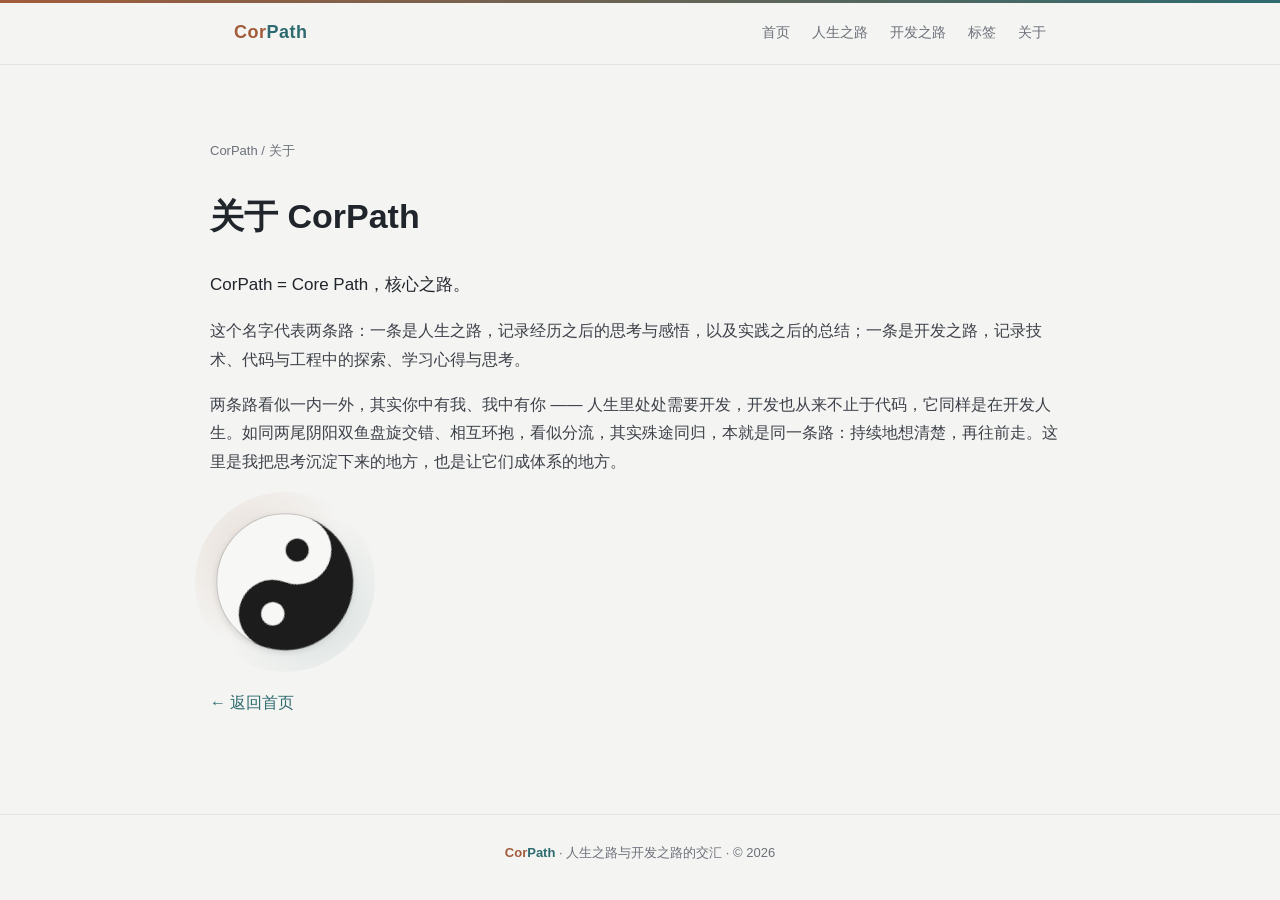
==== about.html @ 8c6b76d6 "博客搭建：初始化" ====
<!DOCTYPE html>
<html lang="zh-CN">
<head>
  <meta charset="UTF-8">
  <meta name="viewport" content="width=device-width, initial-scale=1.0">
  <title>关于 · CorPath</title>
  <link rel="stylesheet" href="assets/style.css">
</head>
<body>
  <header class="site-head">
    <div class="head-inner">
      <a class="brand" href="index.html"><span class="dot">Cor</span><span class="dev">Path</span></a>
      <nav class="site-nav">
        <a href="index.html">首页</a>
        <a href="life/index.html">人生之路</a>
        <a href="dev/index.html">开发之路</a>
        <a href="tags.html">标签</a>
        <a href="about.html">关于</a>
      </nav>
    </div>
  </header>

  <main class="wrap about">
    <div class="crumb"><a href="index.html">CorPath</a> / 关于</div>
    <h1>关于 CorPath</h1>
    <p class="lead">CorPath = Core Path，核心之路。</p>
    <p>这个名字代表两条路：一条是人生之路，记录经历之后的思考与感悟，以及实践之后的总结；一条是开发之路，记录技术、代码与工程中的探索、学习心得与思考。</p>
    <p>两条路看似一内一外，其实你中有我、我中有你 —— 人生里处处需要开发，开发也从来不止于代码，它同样是在开发人生。如同两尾阴阳双鱼盘旋交错、相互环抱，看似分流，其实殊途同归，本就是同一条路：持续地想清楚，再往前走。这里是我把思考沉淀下来的地方，也是让它们成体系的地方。</p>
    <div class="taiji taiji-about">
      <img src="assets/taiji.svg" alt="阴阳双鱼盘旋交错，你中有我、我中有你" width="150" height="150">
    </div>
    <p style="margin-top:32px"><a href="index.html" style="color:var(--dev)">← 返回首页</a></p>
  </main>

  <footer class="site-foot">
    <span class="brand-mini"><span class="life">Cor</span><span class="dev">Path</span></span> · 人生之路与开发之路的交汇 · &copy; 2026
  </footer>
</body>
</html>
---- assets/style.css ----
/* CorPath — 人生之路与开发之路的交汇 */
/* 基调仍是黑 / 白 / 浅灰；仅以两种低饱和点缀色区分两条路：
   人生之路 = 暖赭（terracotta），开发之路 = 墨青（teal），呼应阴阳一暖一冷。 */
:root {
  --life: #a25c3b;
  --life-deep: #8a4c2e;
  --life-soft: #f8eee8;
  --life-line: #e8cbb9;
  --dev: #2e6b70;
  --dev-deep: #24565a;
  --dev-soft: #e7f1f1;
  --dev-line: #bad8d8;
  --ink: #20242b;
  --muted: #6b7079;
  --paper: #f4f4f2;
  --surface: #ffffff;
  --line: #e3e3df;
  --radius: 14px;
  --maxw: 860px;
  --accent-line: linear-gradient(90deg, var(--life) 0%, var(--dev) 100%);
}

* { box-sizing: border-box; }
html { scroll-behavior: smooth; }
body {
  margin: 0;
  font-family: -apple-system, BlinkMacSystemFont, "Segoe UI", "PingFang SC", "Microsoft YaHei", sans-serif;
  color: var(--ink);
  background: var(--paper);
  line-height: 1.8;
  -webkit-font-smoothing: antialiased;
}
a { color: inherit; text-decoration: none; }

/* ---------- 顶部导航 ---------- */
.site-head {
  border-bottom: 1px solid var(--line);
  background: rgba(244,244,242,.9);
  position: sticky; top: 0; z-index: 10;
  backdrop-filter: saturate(1.5) blur(10px);
}
.site-head::before {
  content: ""; position: absolute; inset: 0 0 auto 0; height: 3px;
  background: var(--accent-line);
}
.head-inner {
  max-width: var(--maxw); margin: 0 auto; padding: 16px 24px;
  display: flex; align-items: center; justify-content: space-between;
}
.brand { font-weight: 700; font-size: 18px; letter-spacing: .5px; }
.brand .dot { color: var(--life); }
.brand .dev { color: var(--dev); }
.site-nav { display: flex; gap: 22px; font-size: 14px; color: var(--muted); }
.site-nav a { position: relative; padding: 2px 0; transition: color .18s ease; }
.site-nav a::after {
  content: ""; position: absolute; left: 0; right: 100%; bottom: -2px; height: 2px;
  background: var(--accent-line); transition: right .2s ease;
}
.site-nav a:hover { color: var(--ink); }
.site-nav a:hover::after { right: 0; }

/* ---------- 通用容器 ---------- */
.wrap { max-width: var(--maxw); margin: 0 auto; padding: 0 24px; }

/* ---------- 首页 ---------- */
.hero { text-align: center; padding: 78px 24px 40px; }
.hero h1 { font-size: 46px; margin: 0 0 8px; letter-spacing: 1px; }
.hero h1 .core { color: var(--life); }
.hero h1 .path { color: var(--dev); }
.hero .sub { color: var(--muted); font-size: 16px; margin: 0 auto 6px; }
.hero .tagline { color: var(--muted); font-size: 14px; max-width: 620px; margin: 14px auto 0; }

/* ---------- 阴阳双鱼 ---------- */
.taiji { display: flex; justify-content: center; margin: 26px auto 4px; position: relative; }
.taiji::before {
  content: ""; position: absolute; width: 210px; height: 210px; border-radius: 50%;
  top: 50%; left: 50%; transform: translate(-50%, -50%);
  background: radial-gradient(circle at 32% 34%, rgba(162,92,59,.13), transparent 55%),
              radial-gradient(circle at 68% 66%, rgba(46,107,112,.13), transparent 55%);
  pointer-events: none;
}
.taiji img { width: 176px; height: 176px; display: block; position: relative; }
.taiji-about { margin: 30px 0; justify-content: flex-start; }
.taiji-about::before { width: 180px; height: 180px; left: 75px; }
.taiji-about img { width: 150px; height: 150px; }

.fork { display: flex; gap: 22px; margin: 26px 0 60px; }
.path-card {
  flex: 1; border: 1px solid var(--line); border-radius: var(--radius);
  padding: 32px 28px; background: var(--surface);
  transition: transform .2s ease, box-shadow .2s ease, background .2s ease;
  position: relative; overflow: hidden;
}
.path-card::before { content: ""; position: absolute; inset: 0 0 auto 0; height: 4px; transition: height .2s ease; }
.card-life::before { background: var(--accent-line); background: linear-gradient(90deg, var(--life), var(--life-line)); }
.card-dev::before { background: linear-gradient(90deg, var(--dev), var(--dev-line)); }
.card-life:hover { background: linear-gradient(180deg, var(--life-soft) 0%, var(--surface) 42%); box-shadow: 0 14px 34px rgba(162,92,59,.10); }
.card-dev:hover { background: linear-gradient(180deg, var(--dev-soft) 0%, var(--surface) 42%); box-shadow: 0 14px 34px rgba(46,107,112,.10); }
.path-card:hover { transform: translateY(-4px); }
.path-card:hover::before { height: 6px; }
.path-card .label { font-size: 12px; letter-spacing: 2px; text-transform: uppercase; }
.card-life .label { color: var(--life); }
.card-dev .label { color: var(--dev); }
.path-card h2 { font-size: 25px; margin: 10px 0 6px; }
.path-card .desc { color: var(--muted); font-size: 14px; margin: 0 0 22px; }
.path-card ul { list-style: none; padding: 0; margin: 0; }
.path-card li { font-size: 14px; padding: 9px 0; border-top: 1px dashed var(--line); }
.path-card li:first-child { border-top: none; }
.path-card li a { display: flex; justify-content: space-between; gap: 12px; }
.path-card li time { color: var(--muted); font-size: 12px; white-space: nowrap; }
.card-life li a:hover { color: var(--life-deep); }
.card-dev li a:hover { color: var(--dev-deep); }
.inline-tag { display: inline-block; font-size: 11px; font-style: normal; color: var(--muted); border: 1px solid var(--line); background: rgba(255,255,255,.7); border-radius: 20px; padding: 0 7px; margin-left: 4px; vertical-align: 1px; }
.path-card .enter { display: inline-block; margin-top: 20px; font-size: 14px; font-weight: 600; transition: transform .18s ease; }
.card-life .enter { color: var(--life); }
.card-dev .enter { color: var(--dev); }
.path-card .enter:hover { transform: translateX(3px); }
.empty-note { color: var(--muted); font-size: 13px; font-style: italic; }

/* ---------- 板块目录页 ---------- */
.board-head { padding: 56px 0 26px; border-bottom: 2px solid var(--line); margin-bottom: 8px; position: relative; }
.board-head::before { content: ""; position: absolute; left: 0; bottom: -2px; width: 72px; height: 2px; }
.board-head.life::before { background: var(--life); }
.board-head.dev::before { background: var(--dev); }
.board-head.life { border-color: var(--life-line); }
.board-head.dev { border-color: var(--dev-line); }
.board-head .kicker { font-size: 12px; letter-spacing: 3px; text-transform: uppercase; }
.board-head.life .kicker { color: var(--life); }
.board-head.dev .kicker { color: var(--dev); }
.board-head h1 { font-size: 34px; margin: 6px 0 4px; }
.board-head p { color: var(--muted); margin: 0; font-size: 14px; }
.crumb { font-size: 13px; color: var(--muted); margin-top: 18px; }
.crumb a:hover { color: var(--ink); }

.post-list { list-style: none; padding: 0; margin: 20px 0 60px; }
.post-item { padding: 22px 16px; margin: 0 -16px; border-bottom: 1px solid var(--line); border-radius: 8px; transition: background .18s ease; }
.post-item:hover { background: rgba(46,107,112,.045); }
.life-board .post-item:hover { background: rgba(162,92,59,.045); }
.post-item a h3 { font-size: 19px; margin: 0 0 6px; line-height: 1.5; transition: color .18s ease; }
.post-item a:hover h3 { color: var(--dev); }
.life-board .post-item a:hover h3 { color: var(--life); }
.post-item .meta { font-size: 12px; color: var(--muted); margin-bottom: 8px; }
.post-item .excerpt { color: var(--muted); font-size: 14px; margin: 0; }
.folder-tag { display: inline-block; font-size: 12px; padding: 1px 8px; border-radius: 20px; background: var(--dev-soft); color: var(--dev); transition: background .15s ease, color .15s ease; }
.folder-tag.life { background: var(--life-soft); color: var(--life); }
.folder-entry { background: #eeece7; color: #6b6357; }
a.folder-tag:hover { filter: brightness(.96); text-decoration: none; }

/* ---------- 标签页 ---------- */
.board-head.tags::before { background: var(--accent-line); width: 120px; }
.tag-cloud { display: flex; flex-wrap: wrap; gap: 10px; margin: 26px 0 10px; }
.tag-chip { display: inline-block; font-size: 14px; padding: 6px 15px; border: 1px solid var(--line); border-radius: 22px; background: var(--surface); color: var(--muted); transition: all .15s ease; }
.tag-chip:hover { border-color: var(--dev); color: var(--dev); }
.tag-chip.active { background: var(--accent-line); border-color: transparent; color: #fff; }
.tag-result-title { font-size: 18px; margin: 30px 0 0; padding-bottom: 10px; border-bottom: 2px solid var(--line); }
.post-tags { margin-top: 10px; display: flex; flex-wrap: wrap; gap: 8px; }
.tag-mini { font-size: 12px; color: var(--dev); background: var(--dev-soft); padding: 2px 9px; border-radius: 20px; }
.tag-mini.on { background: var(--accent-line); color: #fff; }
.tag-mini:hover { filter: brightness(.96); }

/* ---------- 文章页 ---------- */
.article { padding: 48px 0 80px; }
.article .back { font-size: 13px; color: var(--muted); transition: color .18s ease; }
.article .back:hover { color: var(--dev); }
.article header { margin: 24px 0 40px; }
.article .cat { font-size: 12px; letter-spacing: 2px; text-transform: uppercase; color: var(--dev); }
.article .cat a { border-bottom: 1px solid var(--dev-line); }
.article h1 { font-size: 34px; line-height: 1.4; margin: 10px 0 12px; }
.article .date { font-size: 13px; color: var(--muted); }
.article .body { font-size: 16px; }
.article .body h2 { font-size: 23px; margin: 40px 0 16px; padding-left: 12px; border-left: 3px solid var(--dev); }
.article .body h3 { font-size: 19px; margin: 30px 0 12px; }
.article .body p { margin: 16px 0; }
.article .body ul, .article .body ol { padding-left: 24px; }
.article .body li { margin: 8px 0; }
.article .body strong { color: var(--ink); font-weight: 700; }
.article .body table { width: 100%; border-collapse: collapse; margin: 24px 0; font-size: 15px; }
.article .body th, .article .body td { border: 1px solid var(--line); padding: 10px 14px; text-align: left; }
.article .body th { background: #eeece7; }
.article .body blockquote { margin: 24px 0; padding: 12px 20px; border-left: 3px solid var(--life); background: var(--life-soft); color: #4a4038; }
.article .body code { background: #eeece7; padding: 2px 6px; border-radius: 5px; font-size: .92em; }

.article-foot { margin-top: 56px; padding-top: 24px; border-top: 1px solid var(--line); font-size: 14px; color: var(--muted); }
.article-foot a { color: var(--dev); }

/* ---------- 关于页 ---------- */
.about { padding: 56px 0 80px; }
.about h1 { font-size: 34px; }
.about .lead { font-size: 17px; color: var(--ink); }
.about p { color: #3d4149; }

/* ---------- 页脚 ---------- */
.site-foot { border-top: 1px solid var(--line); padding: 26px 24px; text-align: center; color: var(--muted); font-size: 13px; }
.site-foot .brand-mini { color: var(--ink); font-weight: 600; }
.site-foot .brand-mini .life { color: var(--life); }
.site-foot .brand-mini .dev { color: var(--dev); }

/* ---------- 响应式 ---------- */
@media (max-width: 640px) {
  .hero { padding: 52px 20px 30px; }
  .hero h1 { font-size: 36px; }
  .fork { flex-direction: column; margin-bottom: 40px; }
  .site-nav { gap: 12px; font-size: 13px; }
  .taiji img { width: 140px; height: 140px; }
  .taiji::before { width: 172px; height: 172px; }
  .article h1, .board-head h1, .about h1 { font-size: 27px; }
}
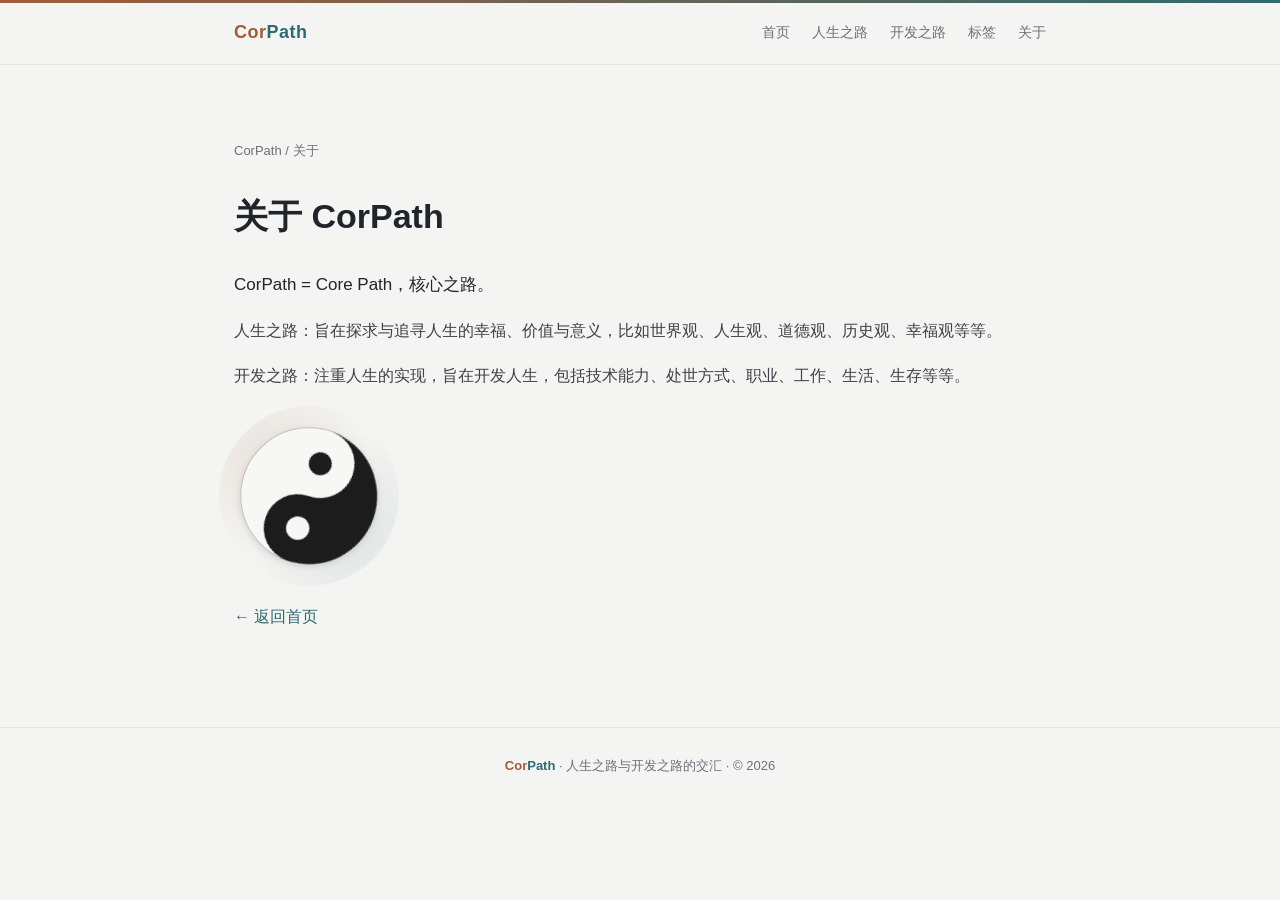
==== commit 3e71d4f4: "更新站点介绍并添加历史观札记" ====
--- a/about.html
+++ b/about.html
@@ -24,8 +24,8 @@
     <div class="crumb"><a href="index.html">CorPath</a> / 关于</div>
     <h1>关于 CorPath</h1>
     <p class="lead">CorPath = Core Path，核心之路。</p>
-    <p>这个名字代表两条路：一条是人生之路，记录经历之后的思考与感悟，以及实践之后的总结；一条是开发之路，记录技术、代码与工程中的探索、学习心得与思考。</p>
-    <p>两条路看似一内一外，其实你中有我、我中有你 —— 人生里处处需要开发，开发也从来不止于代码，它同样是在开发人生。如同两尾阴阳双鱼盘旋交错、相互环抱，看似分流，其实殊途同归，本就是同一条路：持续地想清楚，再往前走。这里是我把思考沉淀下来的地方，也是让它们成体系的地方。</p>
+    <p>人生之路：旨在探求与追寻人生的幸福、价值与意义，比如世界观、人生观、道德观、历史观、幸福观等等。</p>
+    <p>开发之路：注重人生的实现，旨在开发人生，包括技术能力、处世方式、职业、工作、生活、生存等等。</p>
     <div class="taiji taiji-about">
       <img src="assets/taiji.svg" alt="阴阳双鱼盘旋交错，你中有我、我中有你" width="150" height="150">
     </div>
--- a/assets/style.css
+++ b/assets/style.css
@@ -159,7 +159,7 @@
 .tag-mini:hover { filter: brightness(.96); }
 
 /* ---------- 文章页 ---------- */
-.article { padding: 48px 0 80px; }
+.article { padding-top: 48px; padding-bottom: 80px; }
 .article .back { font-size: 13px; color: var(--muted); transition: color .18s ease; }
 .article .back:hover { color: var(--dev); }
 .article header { margin: 24px 0 40px; }
@@ -184,7 +184,7 @@
 .article-foot a { color: var(--dev); }
 
 /* ---------- 关于页 ---------- */
-.about { padding: 56px 0 80px; }
+.about { padding-top: 56px; padding-bottom: 80px; }
 .about h1 { font-size: 34px; }
 .about .lead { font-size: 17px; color: var(--ink); }
 .about p { color: #3d4149; }
